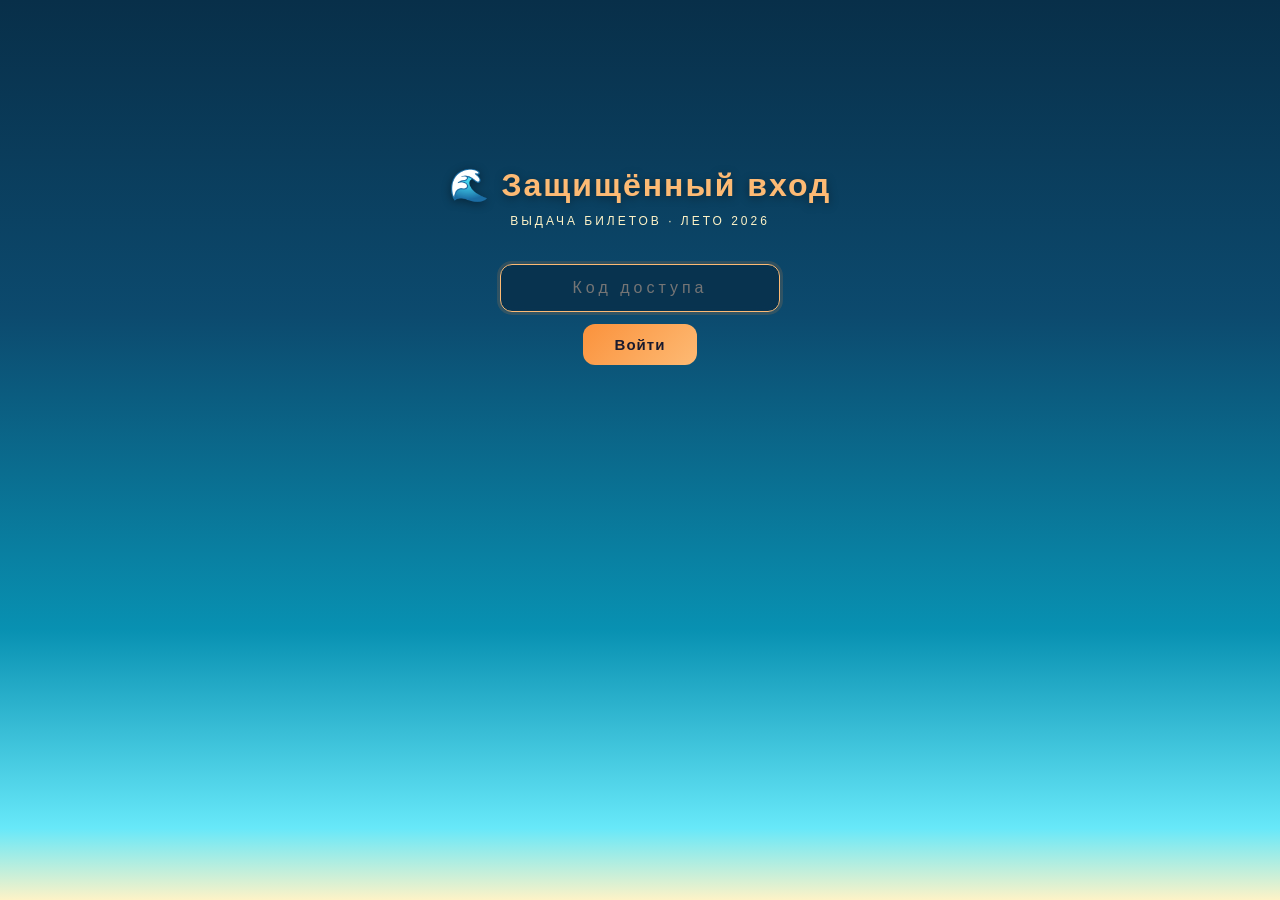
==== form.html @ faae9bb5 "Добавлена защищённая веб-форма с прямой записью в Sheets через Apps Script Co-authored-by: Cursor <c" ====
<!DOCTYPE html>
<html lang="ru">
<head>
<meta charset="UTF-8">
<meta name="viewport" content="width=device-width, initial-scale=1.0">
<title>Выдача билетов</title>
<meta name="robots" content="noindex,nofollow">

<!-- ============================================================
     ⚙ НАСТРОЙКА ⚙
     ============================================================ -->
<script>
  // URL Apps Script Web App (получишь после deploy)
  const APPS_SCRIPT_URL = "https://script.google.com/macros/s/AKfycbzZmmW60G6Wfro8LEf7RJaaRmyPOW4uRhLS0AF3LqmnagL_T9__sqgJW5MakOjiIDw/exec";

  // SHA-256 хэш пароля. Должен совпадать с PASSWORD_HASH в apps_script.gs
  const PASSWORD_HASH = "1b3367c6e6a88fb387686831e77be322251ff205e2abea42e45168b6ed1a8725";

  // CSV-ссылки на листы (для автодополнения и аватарок)
  const VIEWERS_CSV_URL = "https://docs.google.com/spreadsheets/d/e/2PACX-1vT4e5Snl5FT-EdbjHQKKML7Ze1kNgpYcgx2MtrYWmkIPK32fHBTRfw7i3aKckWVvT6OoOQfOrQlyD6_/pub?gid=222000001&single=true&output=csv";
  const CONFIG_CSV_URL  = "https://docs.google.com/spreadsheets/d/e/2PACX-1vT4e5Snl5FT-EdbjHQKKML7Ze1kNgpYcgx2MtrYWmkIPK32fHBTRfw7i3aKckWVvT6OoOQfOrQlyD6_/pub?gid=222000002&single=true&output=csv";
</script>

<style>
  :root {
    --ocean-deep:    #0c4a6e;
    --ocean-mid:     #0891b2;
    --coral:         #fb923c;
    --coral-light:   #fdba74;
    --sand:          #fef3c7;

    --ppk-color:     #06b6d4;
    --ppk-bg:        rgba(6, 182, 212, 0.15);
    --ppk-border:    rgba(6, 182, 212, 0.5);
    --ppk-glow:      rgba(6, 182, 212, 0.35);

    --ilyich-color:  #10b981;
    --ilyich-bg:     rgba(16, 185, 129, 0.15);
    --ilyich-border: rgba(16, 185, 129, 0.5);
    --ilyich-glow:   rgba(16, 185, 129, 0.35);

    --dipsy-color:   #a78bfa;
    --dipsy-bg:      rgba(167, 139, 250, 0.15);
    --dipsy-border:  rgba(167, 139, 250, 0.55);
    --dipsy-glow:    rgba(167, 139, 250, 0.4);

    --text:        #f0f9ff;
    --text-dim:    rgba(240, 249, 255, 0.6);
    --text-faint:  rgba(240, 249, 255, 0.35);
    --card-bg:     rgba(8, 47, 73, 0.55);
    --card-border: rgba(34, 211, 238, 0.18);

    /* Динамические — меняются при выборе стримера */
    --active-color: var(--coral);
    --active-glow: transparent;
    --active-tint: transparent;
  }

  * { box-sizing: border-box; margin: 0; padding: 0; }

  body {
    background:
      linear-gradient(180deg, #082f49 0%, #0c4a6e 35%, #0891b2 70%, #67e8f9 92%, #fef3c7 100%);
    background-attachment: fixed;
    min-height: 100vh;
    font-family: -apple-system, BlinkMacSystemFont, "Segoe UI", Roboto, "Helvetica Neue", Arial, sans-serif;
    color: var(--text);
    padding: 20px;
    position: relative;
    overflow-x: hidden;
    transition: background 0.4s ease;
  }

  /* Цветовая "пелена" по всей странице в цвете стримера */
  body::before {
    content: '';
    position: fixed;
    inset: 0;
    background: var(--active-tint, transparent);
    pointer-events: none;
    z-index: 0;
    transition: background 0.35s ease;
  }

  /* Боковые "столбы" свечения */
  body::after {
    content: '';
    position: fixed;
    inset: 0;
    background:
      linear-gradient(90deg, var(--active-glow, transparent) 0%, transparent 8%, transparent 92%, var(--active-glow, transparent) 100%);
    pointer-events: none;
    z-index: 0;
    transition: background 0.35s ease;
  }

  body.streamer-ppk    { --active-tint: radial-gradient(ellipse at top, rgba(6, 182, 212, 0.10), transparent 50%); --active-glow: rgba(6, 182, 212, 0.18); --active-color: var(--ppk-color); }
  body.streamer-ilyich { --active-tint: radial-gradient(ellipse at top, rgba(16, 185, 129, 0.10), transparent 50%); --active-glow: rgba(16, 185, 129, 0.18); --active-color: var(--ilyich-color); }
  body.streamer-dipsy  { --active-tint: radial-gradient(ellipse at top, rgba(167, 139, 250, 0.10), transparent 50%); --active-glow: rgba(167, 139, 250, 0.22); --active-color: var(--dipsy-color); }

  .wrap {
    max-width: 640px;
    margin: 0 auto;
    position: relative;
    z-index: 1;
  }

  /* ===== Экран входа (пароль) ===== */
  .gate {
    margin-top: 14vh;
    text-align: center;
    padding: 20px;
  }
  .gate-title {
    font-size: 32px;
    font-weight: 700;
    letter-spacing: 2px;
    color: var(--coral-light);
    margin-bottom: 10px;
    text-shadow: 0 2px 10px rgba(0,0,0,0.4);
  }
  .gate-subtitle {
    font-size: 12px;
    letter-spacing: 3px;
    color: var(--sand);
    text-transform: uppercase;
    margin-bottom: 36px;
  }
  .gate-form {
    display: flex;
    flex-direction: column;
    align-items: center;
    gap: 12px;
  }
  .gate-input {
    background: rgba(8, 47, 73, 0.6);
    backdrop-filter: blur(10px);
    border: 1px solid var(--card-border);
    border-radius: 12px;
    padding: 14px 18px;
    color: var(--text);
    font-family: inherit;
    font-size: 16px;
    width: 280px;
    max-width: 100%;
    text-align: center;
    letter-spacing: 4px;
    outline: none;
    transition: all 0.15s ease;
  }
  .gate-input:focus {
    border-color: var(--coral-light);
    background: rgba(8, 47, 73, 0.8);
    box-shadow: 0 0 0 3px rgba(251, 146, 60, 0.15);
  }
  .gate-button {
    background: linear-gradient(135deg, var(--coral), var(--coral-light));
    color: #1a1a2e;
    font-weight: 600;
    font-size: 15px;
    padding: 12px 32px;
    border: none;
    border-radius: 12px;
    cursor: pointer;
    letter-spacing: 1px;
    transition: transform 0.15s ease, box-shadow 0.15s ease;
  }
  .gate-button:hover {
    transform: translateY(-2px);
    box-shadow: 0 8px 20px rgba(251, 146, 60, 0.35);
  }
  .gate-error {
    color: #fca5a5;
    font-size: 13px;
    min-height: 18px;
    margin-top: 6px;
  }

  /* ===== Основной экран ===== */
  .app { display: none; padding-top: 8px; }
  .app.active { display: block; }

  .top-bar {
    display: flex;
    align-items: center;
    justify-content: space-between;
    margin-bottom: 22px;
  }
  .top-title {
    font-size: 16px;
    font-weight: 600;
    color: var(--text);
    letter-spacing: 0.5px;
  }
  .top-title-accent {
    color: var(--active-color);
    transition: color 0.3s ease;
  }
  .logout-btn {
    background: transparent;
    color: var(--text-faint);
    border: 1px solid var(--card-border);
    border-radius: 8px;
    padding: 6px 12px;
    font-size: 11px;
    cursor: pointer;
    letter-spacing: 1px;
    text-transform: uppercase;
    transition: all 0.15s ease;
  }
  .logout-btn:hover { color: var(--coral-light); border-color: var(--coral-light); }

  /* ===== Блок выбора стримера ===== */
  .field { margin-bottom: 22px; }
  .field-label {
    font-size: 11px;
    letter-spacing: 2px;
    color: var(--text-dim);
    text-transform: uppercase;
    margin-bottom: 10px;
    padding-left: 4px;
  }

  .streamers {
    display: grid;
    grid-template-columns: repeat(3, 1fr);
    gap: 10px;
  }
  .streamer-card {
    background: rgba(8, 47, 73, 0.55);
    backdrop-filter: blur(10px);
    border: 1px solid var(--card-border);
    border-radius: 14px;
    padding: 14px 8px;
    text-align: center;
    cursor: pointer;
    transition: all 0.2s ease;
    user-select: none;
    position: relative;
    opacity: 0.55;
  }
  .streamer-card.active {
    opacity: 1;
    transform: translateY(-2px);
  }
  .streamer-card.active.s-ppk    { border-color: var(--ppk-border);    background: linear-gradient(135deg, var(--ppk-bg), rgba(8,47,73,0.55)); box-shadow: 0 0 0 2px var(--ppk-color), 0 10px 28px var(--ppk-glow); }
  .streamer-card.active.s-ilyich { border-color: var(--ilyich-border); background: linear-gradient(135deg, var(--ilyich-bg), rgba(8,47,73,0.55)); box-shadow: 0 0 0 2px var(--ilyich-color), 0 10px 28px var(--ilyich-glow); }
  .streamer-card.active.s-dipsy  { border-color: var(--dipsy-border);  background: linear-gradient(135deg, var(--dipsy-bg), rgba(8,47,73,0.55)); box-shadow: 0 0 0 2px var(--dipsy-color), 0 10px 28px var(--dipsy-glow); }
  .streamer-card:hover:not(.active) { opacity: 0.85; }

  .streamer-avatar {
    width: 60px; height: 60px;
    border-radius: 50%;
    border: 2px solid;
    background-size: cover; background-position: center;
    background-color: rgba(8, 47, 73, 0.6);
    margin: 0 auto 8px;
    display: flex; align-items: center; justify-content: center;
    font-size: 20px; font-weight: 500;
  }
  .streamer-card.s-ppk .streamer-avatar    { border-color: var(--ppk-color); color: var(--ppk-color); }
  .streamer-card.s-ilyich .streamer-avatar { border-color: var(--ilyich-color); color: var(--ilyich-color); }
  .streamer-card.s-dipsy .streamer-avatar  { border-color: var(--dipsy-color); color: var(--dipsy-color); }
  .streamer-nick { font-size: 13px; font-weight: 500; }

  .check-icon {
    position: absolute;
    top: 6px; right: 8px;
    font-size: 14px;
    opacity: 0;
    transition: opacity 0.2s ease;
  }
  .streamer-card.active .check-icon { opacity: 1; }
  .streamer-card.active.s-ppk .check-icon    { color: var(--ppk-color); }
  .streamer-card.active.s-ilyich .check-icon { color: var(--ilyich-color); }
  .streamer-card.active.s-dipsy .check-icon  { color: var(--dipsy-color); }

  /* ===== Поля ввода ===== */
  .input,
  .select {
    width: 100%;
    background: rgba(8, 47, 73, 0.55);
    backdrop-filter: blur(8px);
    border: 1px solid var(--card-border);
    border-radius: 12px;
    padding: 14px 16px;
    color: var(--text);
    font-family: inherit;
    font-size: 15px;
    outline: none;
    transition: all 0.15s ease;
  }
  .input:focus,
  .select:focus {
    border-color: var(--active-color);
    background: rgba(8, 47, 73, 0.75);
    box-shadow: 0 0 0 3px rgba(255, 255, 255, 0.05);
  }
  .input::placeholder { color: var(--text-faint); }

  .select {
    appearance: none;
    background-image: url("data:image/svg+xml,%3Csvg xmlns='http://www.w3.org/2000/svg' width='12' height='8' viewBox='0 0 12 8'%3E%3Cpath fill='%23fdba74' d='M6 8L0 0h12z'/%3E%3C/svg%3E");
    background-repeat: no-repeat;
    background-position: right 16px center;
    padding-right: 40px;
    cursor: pointer;
  }
  .select option { background: #0c4a6e; color: var(--text); }

  /* ===== Автодополнение ===== */
  .autocomplete-wrap { position: relative; }
  .autocomplete-list {
    position: absolute;
    top: calc(100% + 4px);
    left: 0; right: 0;
    background: rgba(8, 47, 73, 0.95);
    backdrop-filter: blur(12px);
    border: 1px solid var(--card-border);
    border-radius: 12px;
    overflow: hidden;
    z-index: 10;
    box-shadow: 0 12px 32px rgba(0, 0, 0, 0.4);
    display: none;
  }
  .autocomplete-list.active { display: block; }
  .autocomplete-item {
    display: flex;
    align-items: center;
    gap: 10px;
    padding: 10px 14px;
    cursor: pointer;
    transition: background 0.12s ease;
    border-bottom: 1px solid rgba(34, 211, 238, 0.08);
  }
  .autocomplete-item:last-child { border-bottom: none; }
  .autocomplete-item:hover,
  .autocomplete-item.highlight { background: rgba(251, 146, 60, 0.15); }
  .autocomplete-avatar {
    width: 28px; height: 28px;
    border-radius: 50%;
    background-size: cover; background-position: center;
    background-color: rgba(8, 47, 73, 0.8);
    border: 1px solid var(--card-border);
    flex-shrink: 0;
  }
  .autocomplete-nick { font-size: 14px; color: var(--text); }

  .new-nick-warning {
    margin-top: 8px;
    padding: 8px 12px;
    background: rgba(253, 224, 71, 0.12);
    border: 1px solid rgba(253, 224, 71, 0.4);
    border-radius: 8px;
    font-size: 12px;
    color: #fde68a;
    display: none;
  }
  .new-nick-warning.active { display: block; }

  /* ===== Количество ===== */
  .count-row {
    display: flex;
    align-items: center;
    gap: 12px;
  }
  .count-btn {
    background: rgba(8, 47, 73, 0.55);
    border: 1px solid var(--card-border);
    border-radius: 10px;
    padding: 0;
    width: 44px;
    height: 44px;
    font-size: 22px;
    color: var(--text);
    cursor: pointer;
    flex-shrink: 0;
    transition: all 0.15s ease;
  }
  .count-btn:hover { background: rgba(8, 47, 73, 0.75); border-color: var(--coral-light); }
  .count-btn:active { transform: scale(0.95); }
  .count-input {
    flex: 1;
    text-align: center;
    font-size: 18px;
    font-weight: 600;
    font-variant-numeric: tabular-nums;
  }

  /* ===== Кнопка отправки ===== */
  .submit-btn {
    width: 100%;
    background: linear-gradient(135deg, var(--coral), var(--coral-light));
    color: #1a1a2e;
    font-weight: 600;
    font-size: 16px;
    padding: 16px 24px;
    border: none;
    border-radius: 14px;
    cursor: pointer;
    letter-spacing: 1.5px;
    margin-top: 4px;
    transition: transform 0.15s ease, box-shadow 0.15s ease, opacity 0.15s ease;
    text-transform: uppercase;
  }
  .submit-btn:hover:not(:disabled) {
    transform: translateY(-2px);
    box-shadow: 0 10px 28px rgba(251, 146, 60, 0.4);
  }
  .submit-btn:disabled {
    opacity: 0.4;
    cursor: not-allowed;
  }

  /* ===== Уведомления ===== */
  .notice {
    margin-top: 16px;
    padding: 14px 16px;
    border-radius: 12px;
    font-size: 14px;
    display: none;
    backdrop-filter: blur(10px);
    line-height: 1.5;
  }
  .notice.success {
    background: rgba(16, 185, 129, 0.15);
    border: 1px solid rgba(16, 185, 129, 0.5);
    color: #6ee7b7;
    display: block;
  }
  .notice.error {
    background: rgba(248, 113, 113, 0.15);
    border: 1px solid rgba(248, 113, 113, 0.5);
    color: #fca5a5;
    display: block;
  }
  .notice.loading {
    background: rgba(34, 211, 238, 0.12);
    border: 1px solid rgba(34, 211, 238, 0.4);
    color: #67e8f9;
    display: block;
  }

  .last-entries {
    margin-top: 24px;
    padding: 14px 16px;
    background: rgba(8, 47, 73, 0.35);
    border: 1px solid var(--card-border);
    border-radius: 12px;
    backdrop-filter: blur(8px);
  }
  .last-entries-title {
    font-size: 11px;
    letter-spacing: 2px;
    color: var(--text-faint);
    text-transform: uppercase;
    margin-bottom: 8px;
  }
  .last-entries-list { display: flex; flex-direction: column; gap: 6px; }
  .last-entry {
    font-size: 13px;
    color: var(--text-dim);
    padding: 4px 0;
    border-bottom: 1px solid rgba(34, 211, 238, 0.06);
  }
  .last-entry:last-child { border-bottom: none; }
  .last-entry-dot {
    display: inline-block;
    width: 8px; height: 8px;
    border-radius: 50%;
    margin-right: 8px;
    vertical-align: middle;
  }

  @media (max-width: 600px) {
    .gate-title { font-size: 26px; }
    .streamer-avatar { width: 50px; height: 50px; font-size: 17px; }
    .streamer-nick { font-size: 12px; }
  }
</style>
</head>

<body>
  <div class="wrap">

    <!-- ===== Экран входа ===== -->
    <div id="gate" class="gate">
      <h1 class="gate-title">🌊 Защищённый вход</h1>
      <p class="gate-subtitle">Выдача билетов · Лето 2026</p>
      <form id="gate-form" class="gate-form" onsubmit="return false;">
        <input id="gate-input" class="gate-input" type="password" placeholder="Код доступа" autocomplete="off">
        <button id="gate-submit" class="gate-button" type="submit">Войти</button>
        <div id="gate-error" class="gate-error"></div>
      </form>
    </div>

    <!-- ===== Главный экран ===== -->
    <div id="app" class="app">
      <div class="top-bar">
        <div class="top-title">🎟️ Билеты · <span id="active-streamer-label" class="top-title-accent">не выбрано</span></div>
        <button id="logout-btn" class="logout-btn">Выйти</button>
      </div>

      <!-- Выбор стримера -->
      <div class="field">
        <div class="field-label">Я — стример</div>
        <div class="streamers" id="streamers"></div>
      </div>

      <!-- Ник -->
      <div class="field">
        <div class="field-label">Ник зрителя</div>
        <div class="autocomplete-wrap">
          <input id="nick-input" class="input" type="text" placeholder="Начни печатать..." autocomplete="off">
          <div id="autocomplete-list" class="autocomplete-list"></div>
        </div>
        <div id="new-nick-warning" class="new-nick-warning">
          ⚠️ Этого ника нет в списке Viewers. Добавь его туда после, чтобы появилась аватарка на сайте.
        </div>
      </div>

      <!-- Источник -->
      <div class="field">
        <div class="field-label">Источник билетов</div>
        <select id="source-select" class="select">
          <option value="">— выбери —</option>
          <optgroup label="🟡 Золотые">
            <option value="🟡 Сабка / донат 100₽">🟡 Сабка / донат 100₽</option>
            <option value="🟡 Покупка золота за 10000 баллов">🟡 Покупка золота за 10000 баллов</option>
            <option value="🟡 Золотая рулетка">🟡 Золотая рулетка</option>
            <option value="🟡 Топ чатерс недели">🟡 Топ чатерс недели</option>
            <option value="🟡 Топ чатерс месяца">🟡 Топ чатерс месяца</option>
            <option value="🟡 Топ онлайн недели">🟡 Топ онлайн недели</option>
            <option value="🟡 Топ онлайн месяца">🟡 Топ онлайн месяца</option>
            <option value="🟡 Топ донатер недели">🟡 Топ донатер недели</option>
            <option value="🟡 Топ донатер месяца">🟡 Топ донатер месяца</option>
            <option value="🟡 Топ клип месяца">🟡 Топ клип месяца</option>
          </optgroup>
          <optgroup label="⚪ Серебряные">
            <option value="⚪ Ранняя пташка (1 балл)">⚪ Ранняя пташка (1 балл)</option>
            <option value="⚪ Покупка серебра за 2000 баллов">⚪ Покупка серебра за 2000 баллов</option>
            <option value="⚪ Рулетка">⚪ Рулетка</option>
            <option value="⚪ Победа в активности">⚪ Победа в активности</option>
            <option value="⚪ Прогноз да/нет">⚪ Прогноз да/нет</option>
          </optgroup>
        </select>
      </div>

      <!-- Количество -->
      <div class="field">
        <div class="field-label">Количество</div>
        <div class="count-row">
          <button type="button" class="count-btn" id="count-minus">−</button>
          <input id="count-input" class="input count-input" type="number" min="1" max="100" value="1">
          <button type="button" class="count-btn" id="count-plus">+</button>
        </div>
      </div>

      <!-- Submit -->
      <button id="submit-btn" class="submit-btn" disabled>Выдать билет</button>

      <!-- Уведомление -->
      <div id="notice" class="notice"></div>

      <!-- Последние записи в этой сессии -->
      <div id="last-entries" class="last-entries" style="display:none;">
        <div class="last-entries-title">Последние выдачи в этой сессии</div>
        <div id="last-entries-list" class="last-entries-list"></div>
      </div>
    </div>
  </div>

<script>
// ============================================================
// Утилиты
// ============================================================
async function sha256(str) {
  const buf = await crypto.subtle.digest('SHA-256', new TextEncoder().encode(str));
  return Array.from(new Uint8Array(buf)).map(b => b.toString(16).padStart(2, '0')).join('');
}

function parseCSV(text) {
  const rows = [];
  let row = [], cell = '', inQ = false;
  for (let i = 0; i < text.length; i++) {
    const c = text[i], n = text[i + 1];
    if (inQ) {
      if (c === '"' && n === '"') { cell += '"'; i++; }
      else if (c === '"') inQ = false;
      else cell += c;
    } else {
      if (c === '"') inQ = true;
      else if (c === ',') { row.push(cell); cell = ''; }
      else if (c === '\n') { row.push(cell); rows.push(row); row = []; cell = ''; }
      else if (c === '\r') {}
      else cell += c;
    }
  }
  if (cell.length > 0 || row.length > 0) { row.push(cell); if (row.some(c => c.length > 0)) rows.push(row); }
  return rows;
}

function initials(nick) {
  const clean = nick.replace(/[^A-Za-zА-Яа-я0-9]/g, '');
  if (clean.length >= 2) return (clean[0] + clean[1]).toUpperCase();
  return (clean[0] || '?').toUpperCase();
}

function esc(s) {
  return String(s).replace(/[&<>"']/g, c => ({'&':'&amp;','<':'&lt;','>':'&gt;','"':'&quot;',"'":'&#39;'}[c]));
}

// ============================================================
// Стримеры (из Config или дефолт)
// ============================================================
const STREAMER_SLOTS = [
  { id: 'PariPariKai', klass: 's-ppk',    bodyClass: 'streamer-ppk' },
  { id: 'Ilyich116',   klass: 's-ilyich', bodyClass: 'streamer-ilyich' },
  { id: 'd1psy_off',   klass: 's-dipsy',  bodyClass: 'streamer-dipsy' },
];

let streamerData = {
  'PariPariKai': { nick: 'PariPariKai', avatar: '' },
  'Ilyich116':   { nick: 'Ilyich116',   avatar: '' },
  'd1psy_off':   { nick: 'd1psy_off',   avatar: '' },
};

let viewersList = []; // [{nick, avatar}]
let selectedStreamer = null;
let sessionEntries = []; // последние выдачи в этой сессии

// ============================================================
// Загрузка Viewers и Config
// ============================================================
async function loadViewers() {
  try {
    const res = await fetch(VIEWERS_CSV_URL);
    if (!res.ok) return;
    const rows = parseCSV(await res.text());
    if (rows.length < 2) return;
    const headers = rows[0].map(h => h.trim().toLowerCase());
    const nickIdx = headers.indexOf('ник') >= 0 ? headers.indexOf('ник') : headers.indexOf('nick');
    const avatarIdx = headers.indexOf('аватар') >= 0 ? headers.indexOf('аватар') : headers.indexOf('avatar_url');
    if (nickIdx < 0) return;
    viewersList = rows.slice(1)
      .filter(r => r.length > 0 && r[nickIdx] && r[nickIdx].trim())
      .map(r => ({
        nick: r[nickIdx].trim(),
        avatar: avatarIdx >= 0 ? (r[avatarIdx] || '').trim() : ''
      }));
  } catch (e) { console.error('Viewers load failed', e); }
}

async function loadConfig() {
  if (!CONFIG_CSV_URL || CONFIG_CSV_URL.startsWith('PASTE_')) return;
  try {
    const res = await fetch(CONFIG_CSV_URL);
    if (!res.ok) return;
    const rows = parseCSV(await res.text());
    if (rows.length < 2) return;
    const headers = rows[0].map(h => h.trim().toLowerCase());
    const keyIdx = headers.indexOf('key');
    const valIdx = headers.indexOf('value');
    if (keyIdx < 0 || valIdx < 0) return;
    const config = {};
    rows.slice(1).forEach(r => {
      if (r[keyIdx]) config[r[keyIdx].trim().toLowerCase()] = (r[valIdx] || '').trim();
    });
    // Карты streamer1/2/3 → PariPariKai/Ilyich116/d1psy_off
    const slots = ['PariPariKai', 'Ilyich116', 'd1psy_off'];
    for (let i = 1; i <= 3; i++) {
      const nick = config[`streamer${i}_nick`];
      const avatar = config[`streamer${i}_avatar_url`];
      if (nick && streamerData[nick]) {
        streamerData[nick].avatar = avatar || '';
      } else if (nick && slots[i-1]) {
        // Если ник в Config отличается от стандартного — переименуем (не должно случаться, но на всякий)
        streamerData[slots[i-1]] = { nick: nick, avatar: avatar || '' };
      }
    }
  } catch (e) { console.error('Config load failed', e); }
}

// ============================================================
// Рендер карточек стримеров
// ============================================================
function renderStreamers() {
  const container = document.getElementById('streamers');
  container.innerHTML = STREAMER_SLOTS.map(slot => {
    const s = streamerData[slot.id];
    const avatarHtml = s.avatar
      ? `<div class="streamer-avatar" style="background-image:url('${esc(s.avatar)}');"></div>`
      : `<div class="streamer-avatar">${esc(initials(s.nick))}</div>`;
    return `
      <div class="streamer-card ${slot.klass}" data-id="${esc(slot.id)}" data-body="${slot.bodyClass}">
        ${avatarHtml}
        <div class="streamer-nick">${esc(s.nick)}</div>
        <div class="check-icon">✓</div>
      </div>
    `;
  }).join('');

  // Обработчики кликов
  document.querySelectorAll('.streamer-card').forEach(card => {
    card.addEventListener('click', () => {
      const id = card.dataset.id;
      const bodyClass = card.dataset.body;
      selectStreamer(id, bodyClass);
    });
  });
}

function selectStreamer(id, bodyClass) {
  selectedStreamer = id;
  // Снимаем active со всех, ставим только на выбранный
  document.querySelectorAll('.streamer-card').forEach(c => {
    c.classList.toggle('active', c.dataset.id === id);
  });
  // Подсветка всей страницы
  document.body.classList.remove('streamer-ppk', 'streamer-ilyich', 'streamer-dipsy');
  document.body.classList.add(bodyClass);
  // Лейбл в шапке
  document.getElementById('active-streamer-label').textContent = streamerData[id].nick;
  // Сохраним последний выбор
  try { localStorage.setItem('last_streamer', id); } catch(e) {}
  updateSubmitState();
}

// ============================================================
// Автодополнение ника
// ============================================================
const nickInput = document.getElementById('nick-input');
const acList = document.getElementById('autocomplete-list');
const newNickWarning = document.getElementById('new-nick-warning');
let acHighlightIdx = -1;

function updateAutocomplete() {
  const q = nickInput.value.trim().toLowerCase();
  acHighlightIdx = -1;

  // Если поле пустое — скрыть всё
  if (!q) {
    acList.classList.remove('active');
    newNickWarning.classList.remove('active');
    updateSubmitState();
    return;
  }

  // Поиск по подстроке
  const matches = viewersList
    .filter(v => v.nick.toLowerCase().includes(q))
    .slice(0, 5);

  if (matches.length === 0) {
    acList.classList.remove('active');
    // Проверим — есть ли точное совпадение
    const exact = viewersList.find(v => v.nick.toLowerCase() === q);
    if (!exact) newNickWarning.classList.add('active');
    else newNickWarning.classList.remove('active');
  } else {
    // Если первый матч — точное совпадение, не показываем warning
    const exact = viewersList.find(v => v.nick.toLowerCase() === q);
    newNickWarning.classList.toggle('active', !exact);

    acList.innerHTML = matches.map((v, i) => {
      const avatarStyle = v.avatar ? `background-image:url('${esc(v.avatar)}');` : '';
      return `
        <div class="autocomplete-item" data-nick="${esc(v.nick)}" data-idx="${i}">
          <div class="autocomplete-avatar" style="${avatarStyle}"></div>
          <div class="autocomplete-nick">${esc(v.nick)}</div>
        </div>
      `;
    }).join('');
    acList.classList.add('active');

    acList.querySelectorAll('.autocomplete-item').forEach(item => {
      item.addEventListener('mousedown', (e) => {
        e.preventDefault();
        nickInput.value = item.dataset.nick;
        acList.classList.remove('active');
        newNickWarning.classList.remove('active');
        updateSubmitState();
      });
    });
  }

  updateSubmitState();
}

nickInput.addEventListener('input', updateAutocomplete);
nickInput.addEventListener('focus', updateAutocomplete);
nickInput.addEventListener('blur', () => {
  setTimeout(() => acList.classList.remove('active'), 150);
});

nickInput.addEventListener('keydown', (e) => {
  const items = acList.querySelectorAll('.autocomplete-item');
  if (e.key === 'ArrowDown' && items.length) {
    e.preventDefault();
    acHighlightIdx = Math.min(acHighlightIdx + 1, items.length - 1);
    items.forEach((it, i) => it.classList.toggle('highlight', i === acHighlightIdx));
  } else if (e.key === 'ArrowUp' && items.length) {
    e.preventDefault();
    acHighlightIdx = Math.max(acHighlightIdx - 1, 0);
    items.forEach((it, i) => it.classList.toggle('highlight', i === acHighlightIdx));
  } else if (e.key === 'Enter' && acHighlightIdx >= 0 && items[acHighlightIdx]) {
    e.preventDefault();
    nickInput.value = items[acHighlightIdx].dataset.nick;
    acList.classList.remove('active');
    newNickWarning.classList.remove('active');
    updateSubmitState();
  }
});

// ============================================================
// Количество (+/−)
// ============================================================
const countInput = document.getElementById('count-input');
document.getElementById('count-minus').addEventListener('click', () => {
  const v = parseInt(countInput.value, 10) || 1;
  countInput.value = Math.max(1, v - 1);
  updateSubmitState();
});
document.getElementById('count-plus').addEventListener('click', () => {
  const v = parseInt(countInput.value, 10) || 1;
  countInput.value = Math.min(100, v + 1);
  updateSubmitState();
});
countInput.addEventListener('input', updateSubmitState);
document.getElementById('source-select').addEventListener('change', updateSubmitState);

// ============================================================
// Submit
// ============================================================
function updateSubmitState() {
  const nick = nickInput.value.trim();
  const source = document.getElementById('source-select').value;
  const count = parseInt(countInput.value, 10);
  const ok = selectedStreamer && nick.length > 0 && source && count >= 1 && count <= 100;
  document.getElementById('submit-btn').disabled = !ok;
}

const submitBtn = document.getElementById('submit-btn');
const notice = document.getElementById('notice');

async function submitTicket() {
  if (submitBtn.disabled) return;

  const streamer = selectedStreamer;
  const nick = nickInput.value.trim();
  const source = document.getElementById('source-select').value;
  const count = parseInt(countInput.value, 10);

  submitBtn.disabled = true;
  showNotice('loading', '⏳ Отправляю...');

  try {
    const passwordHash = await sha256(currentPassword);
    const payload = {
      passwordHash: passwordHash,
      streamer: streamer,
      nick: nick,
      source: source,
      count: count,
    };
    const res = await fetch(APPS_SCRIPT_URL, {
      method: 'POST',
      body: JSON.stringify(payload),
      // Apps Script не любит preflight CORS — используем text/plain
      headers: { 'Content-Type': 'text/plain;charset=utf-8' },
    });

    if (!res.ok) throw new Error('HTTP ' + res.status);

    const data = await res.json();

    if (!data.ok) {
      showNotice('error', '❌ ' + (data.message || 'Ошибка сервера'));
      submitBtn.disabled = false;
      return;
    }

    // Успех!
    showNotice('success', `✓ Выдано: ${count} билет(ов) · ${nick} · ${source}`);
    addSessionEntry({ streamer: streamer, nick: nick, source: source, count: count });

    // Сбросить поля (стримера оставляем)
    nickInput.value = '';
    document.getElementById('source-select').value = '';
    countInput.value = '1';
    newNickWarning.classList.remove('active');
    acList.classList.remove('active');
    updateSubmitState();
    nickInput.focus();

    // Через 5 секунд скрыть уведомление
    setTimeout(() => {
      if (notice.classList.contains('success')) hideNotice();
    }, 5000);

  } catch (err) {
    showNotice('error', '❌ Ошибка сети: ' + err.message);
    submitBtn.disabled = false;
  }
}

submitBtn.addEventListener('click', submitTicket);

function showNotice(type, text) {
  notice.className = 'notice ' + type;
  notice.textContent = text;
}
function hideNotice() {
  notice.className = 'notice';
  notice.textContent = '';
}

// ============================================================
// Лог последних выдач в сессии
// ============================================================
function addSessionEntry(entry) {
  sessionEntries.unshift(entry);
  if (sessionEntries.length > 6) sessionEntries.pop();
  renderSessionEntries();
}

function renderSessionEntries() {
  const wrap = document.getElementById('last-entries');
  const list = document.getElementById('last-entries-list');
  if (sessionEntries.length === 0) {
    wrap.style.display = 'none';
    return;
  }
  wrap.style.display = 'block';

  const colorMap = {
    'PariPariKai': 'var(--ppk-color)',
    'Ilyich116':   'var(--ilyich-color)',
    'd1psy_off':   'var(--dipsy-color)',
  };

  list.innerHTML = sessionEntries.map(e => `
    <div class="last-entry">
      <span class="last-entry-dot" style="background:${colorMap[e.streamer]};"></span>
      <strong>${esc(e.nick)}</strong> · ${esc(e.source)} · ×${e.count}
    </div>
  `).join('');
}

// ============================================================
// Авторизация
// ============================================================
let currentPassword = null;

async function tryLogin(password) {
  const hash = await sha256(password);
  if (hash === PASSWORD_HASH) {
    currentPassword = password;
    try { localStorage.setItem('form_auth', password); } catch(e) {}
    enterApp();
    return true;
  }
  return false;
}

async function enterApp() {
  document.getElementById('gate').style.display = 'none';
  document.getElementById('app').classList.add('active');

  // Загружаем данные
  await Promise.all([loadConfig(), loadViewers()]);
  renderStreamers();

  // Восстанавливаем последний выбор стримера
  let lastStreamer = null;
  try { lastStreamer = localStorage.getItem('last_streamer'); } catch(e) {}
  if (lastStreamer && streamerData[lastStreamer]) {
    const slot = STREAMER_SLOTS.find(s => s.id === lastStreamer);
    if (slot) selectStreamer(lastStreamer, slot.bodyClass);
  }

  nickInput.focus();
}

// Логин по форме
document.getElementById('gate-submit').addEventListener('click', async () => {
  const input = document.getElementById('gate-input');
  const errorEl = document.getElementById('gate-error');
  errorEl.textContent = '';
  const pw = input.value.trim();
  if (!pw) return;

  if (!PASSWORD_HASH || PASSWORD_HASH.startsWith('PASTE_')) {
    errorEl.textContent = 'Не настроен PASSWORD_HASH в коде';
    return;
  }

  const ok = await tryLogin(pw);
  if (!ok) {
    errorEl.textContent = 'Неверный код';
    input.value = '';
    input.focus();
  }
});

document.getElementById('gate-input').addEventListener('keydown', (e) => {
  if (e.key === 'Enter') document.getElementById('gate-submit').click();
});

// Logout
document.getElementById('logout-btn').addEventListener('click', () => {
  if (!confirm('Выйти из защищённой формы? Придётся снова ввести код.')) return;
  try { localStorage.removeItem('form_auth'); } catch(e) {}
  currentPassword = null;
  document.body.classList.remove('streamer-ppk', 'streamer-ilyich', 'streamer-dipsy');
  document.getElementById('app').classList.remove('active');
  document.getElementById('gate').style.display = 'block';
  document.getElementById('gate-input').value = '';
  document.getElementById('gate-input').focus();
});

// Автологин из localStorage
(async () => {
  try {
    const saved = localStorage.getItem('form_auth');
    if (saved) {
      const ok = await tryLogin(saved);
      if (!ok) localStorage.removeItem('form_auth');
    }
  } catch(e) {}
  document.getElementById('gate-input').focus();
})();
</script>
</body>
</html>
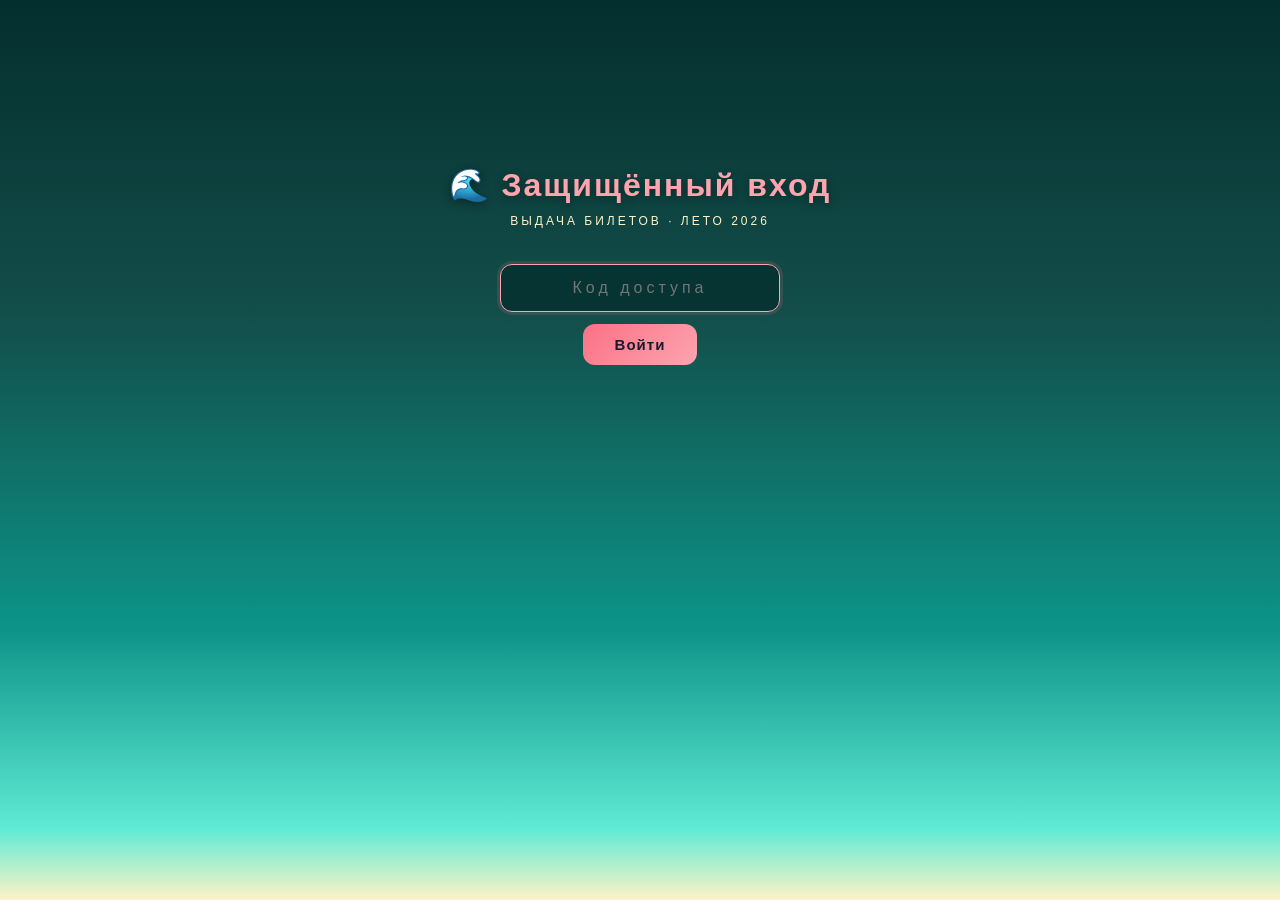
==== commit 563e444b: "July restyle: apply beach bar theme to form.html too Co-authored-by: Cursor <cursoragent@cursor.com>" ====
--- a/form.html
+++ b/form.html
@@ -23,10 +23,10 @@
 
 <style>
   :root {
-    --ocean-deep:    #0c4a6e;
-    --ocean-mid:     #0891b2;
-    --coral:         #fb923c;
-    --coral-light:   #fdba74;
+    --ocean-deep:    #134e4a;
+    --ocean-mid:     #0d9488;
+    --coral:         #fb7185;
+    --coral-light:   #fda4af;
     --sand:          #fef3c7;
 
     --ppk-color:     #06b6d4;
@@ -47,8 +47,8 @@
     --text:        #f0f9ff;
     --text-dim:    rgba(240, 249, 255, 0.6);
     --text-faint:  rgba(240, 249, 255, 0.35);
-    --card-bg:     rgba(8, 47, 73, 0.55);
-    --card-border: rgba(34, 211, 238, 0.18);
+    --card-bg:     rgba(4, 47, 46, 0.55);
+    --card-border: rgba(45, 212, 191, 0.18);
 
     /* Динамические — меняются при выборе стримера */
     --active-color: var(--coral);
@@ -60,7 +60,7 @@
 
   body {
     background:
-      linear-gradient(180deg, #082f49 0%, #0c4a6e 35%, #0891b2 70%, #67e8f9 92%, #fef3c7 100%);
+      linear-gradient(180deg, #042f2e 0%, #134e4a 35%, #0d9488 70%, #5eead4 92%, #fef3c7 100%);
     background-attachment: fixed;
     min-height: 100vh;
     font-family: -apple-system, BlinkMacSystemFont, "Segoe UI", Roboto, "Helvetica Neue", Arial, sans-serif;
@@ -133,7 +133,7 @@
     gap: 12px;
   }
   .gate-input {
-    background: rgba(8, 47, 73, 0.6);
+    background: rgba(4, 47, 46, 0.6);
     backdrop-filter: blur(10px);
     border: 1px solid var(--card-border);
     border-radius: 12px;
@@ -150,8 +150,8 @@
   }
   .gate-input:focus {
     border-color: var(--coral-light);
-    background: rgba(8, 47, 73, 0.8);
-    box-shadow: 0 0 0 3px rgba(251, 146, 60, 0.15);
+    background: rgba(4, 47, 46, 0.8);
+    box-shadow: 0 0 0 3px rgba(251, 113, 133, 0.15);
   }
   .gate-button {
     background: linear-gradient(135deg, var(--coral), var(--coral-light));
@@ -167,7 +167,7 @@
   }
   .gate-button:hover {
     transform: translateY(-2px);
-    box-shadow: 0 8px 20px rgba(251, 146, 60, 0.35);
+    box-shadow: 0 8px 20px rgba(251, 113, 133, 0.35);
   }
   .gate-error {
     color: #fca5a5;
@@ -227,7 +227,7 @@
     gap: 10px;
   }
   .streamer-card {
-    background: rgba(8, 47, 73, 0.55);
+    background: rgba(4, 47, 46, 0.55);
     backdrop-filter: blur(10px);
     border: 1px solid var(--card-border);
     border-radius: 14px;
@@ -243,9 +243,9 @@
     opacity: 1;
     transform: translateY(-2px);
   }
-  .streamer-card.active.s-ppk    { border-color: var(--ppk-border);    background: linear-gradient(135deg, var(--ppk-bg), rgba(8,47,73,0.55)); box-shadow: 0 0 0 2px var(--ppk-color), 0 10px 28px var(--ppk-glow); }
-  .streamer-card.active.s-ilyich { border-color: var(--ilyich-border); background: linear-gradient(135deg, var(--ilyich-bg), rgba(8,47,73,0.55)); box-shadow: 0 0 0 2px var(--ilyich-color), 0 10px 28px var(--ilyich-glow); }
-  .streamer-card.active.s-dipsy  { border-color: var(--dipsy-border);  background: linear-gradient(135deg, var(--dipsy-bg), rgba(8,47,73,0.55)); box-shadow: 0 0 0 2px var(--dipsy-color), 0 10px 28px var(--dipsy-glow); }
+  .streamer-card.active.s-ppk    { border-color: var(--ppk-border);    background: linear-gradient(135deg, var(--ppk-bg), rgba(4,47,46,0.55)); box-shadow: 0 0 0 2px var(--ppk-color), 0 10px 28px var(--ppk-glow); }
+  .streamer-card.active.s-ilyich { border-color: var(--ilyich-border); background: linear-gradient(135deg, var(--ilyich-bg), rgba(4,47,46,0.55)); box-shadow: 0 0 0 2px var(--ilyich-color), 0 10px 28px var(--ilyich-glow); }
+  .streamer-card.active.s-dipsy  { border-color: var(--dipsy-border);  background: linear-gradient(135deg, var(--dipsy-bg), rgba(4,47,46,0.55)); box-shadow: 0 0 0 2px var(--dipsy-color), 0 10px 28px var(--dipsy-glow); }
   .streamer-card:hover:not(.active) { opacity: 0.85; }
 
   .streamer-avatar {
@@ -253,7 +253,7 @@
     border-radius: 50%;
     border: 2px solid;
     background-size: cover; background-position: center;
-    background-color: rgba(8, 47, 73, 0.6);
+    background-color: rgba(4, 47, 46, 0.6);
     margin: 0 auto 8px;
     display: flex; align-items: center; justify-content: center;
     font-size: 20px; font-weight: 500;
@@ -279,7 +279,7 @@
   .input,
   .select {
     width: 100%;
-    background: rgba(8, 47, 73, 0.55);
+    background: rgba(4, 47, 46, 0.55);
     backdrop-filter: blur(8px);
     border: 1px solid var(--card-border);
     border-radius: 12px;
@@ -293,7 +293,7 @@
   .input:focus,
   .select:focus {
     border-color: var(--active-color);
-    background: rgba(8, 47, 73, 0.75);
+    background: rgba(4, 47, 46, 0.75);
     box-shadow: 0 0 0 3px rgba(255, 255, 255, 0.05);
   }
   .input::placeholder { color: var(--text-faint); }
@@ -306,7 +306,7 @@
     padding-right: 40px;
     cursor: pointer;
   }
-  .select option { background: #0c4a6e; color: var(--text); }
+  .select option { background: #134e4a; color: var(--text); }
 
   /* ===== Автодополнение ===== */
   .autocomplete-wrap { position: relative; }
@@ -314,7 +314,7 @@
     position: absolute;
     top: calc(100% + 4px);
     left: 0; right: 0;
-    background: rgba(8, 47, 73, 0.95);
+    background: rgba(4, 47, 46, 0.95);
     backdrop-filter: blur(12px);
     border: 1px solid var(--card-border);
     border-radius: 12px;
@@ -331,16 +331,16 @@
     padding: 10px 14px;
     cursor: pointer;
     transition: background 0.12s ease;
-    border-bottom: 1px solid rgba(34, 211, 238, 0.08);
+    border-bottom: 1px solid rgba(45, 212, 191, 0.08);
   }
   .autocomplete-item:last-child { border-bottom: none; }
   .autocomplete-item:hover,
-  .autocomplete-item.highlight { background: rgba(251, 146, 60, 0.15); }
+  .autocomplete-item.highlight { background: rgba(251, 113, 133, 0.15); }
   .autocomplete-avatar {
     width: 28px; height: 28px;
     border-radius: 50%;
     background-size: cover; background-position: center;
-    background-color: rgba(8, 47, 73, 0.8);
+    background-color: rgba(4, 47, 46, 0.8);
     border: 1px solid var(--card-border);
     flex-shrink: 0;
   }
@@ -365,7 +365,7 @@
     gap: 12px;
   }
   .count-btn {
-    background: rgba(8, 47, 73, 0.55);
+    background: rgba(4, 47, 46, 0.55);
     border: 1px solid var(--card-border);
     border-radius: 10px;
     padding: 0;
@@ -377,7 +377,7 @@
     flex-shrink: 0;
     transition: all 0.15s ease;
   }
-  .count-btn:hover { background: rgba(8, 47, 73, 0.75); border-color: var(--coral-light); }
+  .count-btn:hover { background: rgba(4, 47, 46, 0.75); border-color: var(--coral-light); }
   .count-btn:active { transform: scale(0.95); }
   .count-input {
     flex: 1;
@@ -405,7 +405,7 @@
   }
   .submit-btn:hover:not(:disabled) {
     transform: translateY(-2px);
-    box-shadow: 0 10px 28px rgba(251, 146, 60, 0.4);
+    box-shadow: 0 10px 28px rgba(251, 113, 133, 0.4);
   }
   .submit-btn:disabled {
     opacity: 0.4;
@@ -435,16 +435,16 @@
     display: block;
   }
   .notice.loading {
-    background: rgba(34, 211, 238, 0.12);
-    border: 1px solid rgba(34, 211, 238, 0.4);
-    color: #67e8f9;
+    background: rgba(45, 212, 191, 0.12);
+    border: 1px solid rgba(45, 212, 191, 0.4);
+    color: #5eead4;
     display: block;
   }
 
   .last-entries {
     margin-top: 24px;
     padding: 14px 16px;
-    background: rgba(8, 47, 73, 0.35);
+    background: rgba(4, 47, 46, 0.35);
     border: 1px solid var(--card-border);
     border-radius: 12px;
     backdrop-filter: blur(8px);
@@ -461,7 +461,7 @@
     font-size: 13px;
     color: var(--text-dim);
     padding: 4px 0;
-    border-bottom: 1px solid rgba(34, 211, 238, 0.06);
+    border-bottom: 1px solid rgba(45, 212, 191, 0.06);
   }
   .last-entry:last-child { border-bottom: none; }
   .last-entry-dot {
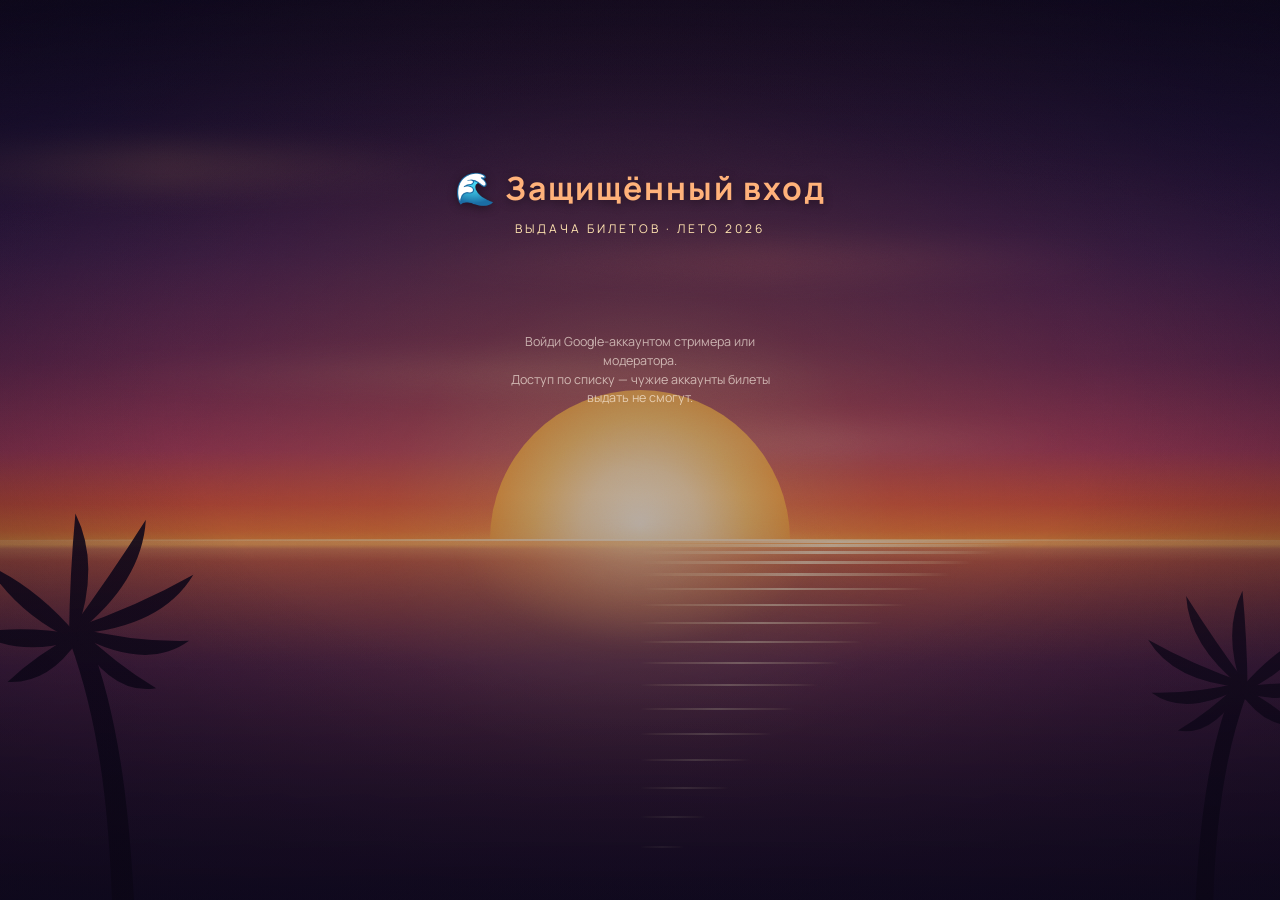
==== commit 8f699284: "form.html: Google account auth instead of client-side password hash Закрывает дыру, которую показал " ====
--- a/form.html
+++ b/form.html
@@ -6,6 +6,15 @@
 <title>Выдача билетов</title>
 <meta name="robots" content="noindex,nofollow">
 
+<link rel="preconnect" href="https://fonts.googleapis.com">
+<link rel="preconnect" href="https://fonts.gstatic.com" crossorigin>
+<link href="https://fonts.googleapis.com/css2?family=Unbounded:wght@500;600;700&family=Manrope:wght@400;500;600;700&display=swap" rel="stylesheet">
+<link rel="stylesheet" href="theme.css">
+<script src="theme.js" defer></script>
+
+<!-- Библиотека Google Identity Services («Войти через Google») -->
+<script src="https://accounts.google.com/gsi/client" async defer></script>
+
 <!-- ============================================================
      ⚙ НАСТРОЙКА ⚙
      ============================================================ -->
@@ -13,8 +22,10 @@
   // URL Apps Script Web App (получишь после deploy)
   const APPS_SCRIPT_URL = "https://script.google.com/macros/s/AKfycbzZmmW60G6Wfro8LEf7RJaaRmyPOW4uRhLS0AF3LqmnagL_T9__sqgJW5MakOjiIDw/exec";
 
-  // SHA-256 хэш пароля. Должен совпадать с PASSWORD_HASH в apps_script.gs
-  const PASSWORD_HASH = "1b3367c6e6a88fb387686831e77be322251ff205e2abea42e45168b6ed1a8725";
+  // OAuth Client ID из Google Cloud Console (тип «Web application»).
+  // Должен побуквенно совпадать с GOOGLE_CLIENT_ID в Apps Script.
+  // Это НЕ секрет (безопасность держится на сервере), но менять — только вместе с сервером.
+  const GOOGLE_CLIENT_ID = "360286087971-29mrfnh1adr2iaakghnhn16brt3a172l.apps.googleusercontent.com";
 
   // CSV-ссылки на листы (для автодополнения и аватарок)
   const VIEWERS_CSV_URL = "https://docs.google.com/spreadsheets/d/e/2PACX-1vT4e5Snl5FT-EdbjHQKKML7Ze1kNgpYcgx2MtrYWmkIPK32fHBTRfw7i3aKckWVvT6OoOQfOrQlyD6_/pub?gid=222000001&single=true&output=csv";
@@ -22,56 +33,17 @@
 </script>
 
 <style>
+  /* Палитра и фоновая сцена — в theme.css */
   :root {
-    --ocean-deep:    #134e4a;
-    --ocean-mid:     #0d9488;
-    --coral:         #fb7185;
-    --coral-light:   #fda4af;
-    --sand:          #fef3c7;
-
-    --ppk-color:     #06b6d4;
-    --ppk-bg:        rgba(6, 182, 212, 0.15);
-    --ppk-border:    rgba(6, 182, 212, 0.5);
-    --ppk-glow:      rgba(6, 182, 212, 0.35);
-
-    --ilyich-color:  #10b981;
-    --ilyich-bg:     rgba(16, 185, 129, 0.15);
-    --ilyich-border: rgba(16, 185, 129, 0.5);
-    --ilyich-glow:   rgba(16, 185, 129, 0.35);
-
-    --dipsy-color:   #a78bfa;
-    --dipsy-bg:      rgba(167, 139, 250, 0.15);
-    --dipsy-border:  rgba(167, 139, 250, 0.55);
-    --dipsy-glow:    rgba(167, 139, 250, 0.4);
-
-    --text:        #f0f9ff;
-    --text-dim:    rgba(240, 249, 255, 0.6);
-    --text-faint:  rgba(240, 249, 255, 0.35);
-    --card-bg:     rgba(4, 47, 46, 0.55);
-    --card-border: rgba(45, 212, 191, 0.18);
-
     /* Динамические — меняются при выборе стримера */
-    --active-color: var(--coral);
+    --active-color: var(--accent);
     --active-glow: transparent;
     --active-tint: transparent;
   }
 
-  * { box-sizing: border-box; margin: 0; padding: 0; }
-
-  body {
-    background:
-      linear-gradient(180deg, #042f2e 0%, #134e4a 35%, #0d9488 70%, #5eead4 92%, #fef3c7 100%);
-    background-attachment: fixed;
-    min-height: 100vh;
-    font-family: -apple-system, BlinkMacSystemFont, "Segoe UI", Roboto, "Helvetica Neue", Arial, sans-serif;
-    color: var(--text);
-    padding: 20px;
-    position: relative;
-    overflow-x: hidden;
-    transition: background 0.4s ease;
-  }
-
-  /* Цветовая "пелена" по всей странице в цвете стримера */
+  body { padding: 20px; }
+
+  /* Цветовая "пелена" в цвете выбранного стримера — поверх сцены */
   body::before {
     content: '';
     position: fixed;
@@ -94,9 +66,9 @@
     transition: background 0.35s ease;
   }
 
-  body.streamer-ppk    { --active-tint: radial-gradient(ellipse at top, rgba(6, 182, 212, 0.10), transparent 50%); --active-glow: rgba(6, 182, 212, 0.18); --active-color: var(--ppk-color); }
-  body.streamer-ilyich { --active-tint: radial-gradient(ellipse at top, rgba(16, 185, 129, 0.10), transparent 50%); --active-glow: rgba(16, 185, 129, 0.18); --active-color: var(--ilyich-color); }
-  body.streamer-dipsy  { --active-tint: radial-gradient(ellipse at top, rgba(167, 139, 250, 0.10), transparent 50%); --active-glow: rgba(167, 139, 250, 0.22); --active-color: var(--dipsy-color); }
+  body.streamer-ppk    { --active-tint: radial-gradient(ellipse at top, rgba(42, 212, 239, 0.10), transparent 50%); --active-glow: rgba(42, 212, 239, 0.18); --active-color: var(--ppk-color); }
+  body.streamer-ilyich { --active-tint: radial-gradient(ellipse at top, rgba(61, 220, 154, 0.10), transparent 50%); --active-glow: rgba(61, 220, 154, 0.18); --active-color: var(--ilyich-color); }
+  body.streamer-dipsy  { --active-tint: radial-gradient(ellipse at top, rgba(201, 168, 255, 0.10), transparent 50%); --active-glow: rgba(201, 168, 255, 0.22); --active-color: var(--dipsy-color); }
 
   .wrap {
     max-width: 640px;
@@ -133,7 +105,7 @@
     gap: 12px;
   }
   .gate-input {
-    background: rgba(4, 47, 46, 0.6);
+    background: rgba(28, 14, 38, 0.7);
     backdrop-filter: blur(10px);
     border: 1px solid var(--card-border);
     border-radius: 12px;
@@ -150,12 +122,12 @@
   }
   .gate-input:focus {
     border-color: var(--coral-light);
-    background: rgba(4, 47, 46, 0.8);
-    box-shadow: 0 0 0 3px rgba(251, 113, 133, 0.15);
+    background: rgba(28, 14, 38, 0.82);
+    box-shadow: 0 0 0 3px rgba(255, 166, 61, 0.16);
   }
   .gate-button {
     background: linear-gradient(135deg, var(--coral), var(--coral-light));
-    color: #1a1a2e;
+    color: #2a1206;
     font-weight: 600;
     font-size: 15px;
     padding: 12px 32px;
@@ -167,7 +139,7 @@
   }
   .gate-button:hover {
     transform: translateY(-2px);
-    box-shadow: 0 8px 20px rgba(251, 113, 133, 0.35);
+    box-shadow: 0 8px 20px rgba(255, 138, 76, 0.4);
   }
   .gate-error {
     color: #fca5a5;
@@ -175,6 +147,14 @@
     min-height: 18px;
     margin-top: 6px;
   }
+  .gate-hint {
+    color: var(--text-dim);
+    font-size: 12.5px;
+    line-height: 1.5;
+    max-width: 300px;
+    margin-top: 4px;
+  }
+  #gsi-button { display: flex; justify-content: center; min-height: 44px; }
 
   /* ===== Основной экран ===== */
   .app { display: none; padding-top: 8px; }
@@ -209,6 +189,15 @@
     transition: all 0.15s ease;
   }
   .logout-btn:hover { color: var(--coral-light); border-color: var(--coral-light); }
+  .top-account { display: flex; align-items: center; gap: 10px; }
+  .account-email {
+    font-size: 11px;
+    color: var(--text-faint);
+    max-width: 160px;
+    overflow: hidden;
+    text-overflow: ellipsis;
+    white-space: nowrap;
+  }
 
   /* ===== Блок выбора стримера ===== */
   .field { margin-bottom: 22px; }
@@ -227,7 +216,7 @@
     gap: 10px;
   }
   .streamer-card {
-    background: rgba(4, 47, 46, 0.55);
+    background: rgba(40, 20, 52, 0.58);
     backdrop-filter: blur(10px);
     border: 1px solid var(--card-border);
     border-radius: 14px;
@@ -243,9 +232,9 @@
     opacity: 1;
     transform: translateY(-2px);
   }
-  .streamer-card.active.s-ppk    { border-color: var(--ppk-border);    background: linear-gradient(135deg, var(--ppk-bg), rgba(4,47,46,0.55)); box-shadow: 0 0 0 2px var(--ppk-color), 0 10px 28px var(--ppk-glow); }
-  .streamer-card.active.s-ilyich { border-color: var(--ilyich-border); background: linear-gradient(135deg, var(--ilyich-bg), rgba(4,47,46,0.55)); box-shadow: 0 0 0 2px var(--ilyich-color), 0 10px 28px var(--ilyich-glow); }
-  .streamer-card.active.s-dipsy  { border-color: var(--dipsy-border);  background: linear-gradient(135deg, var(--dipsy-bg), rgba(4,47,46,0.55)); box-shadow: 0 0 0 2px var(--dipsy-color), 0 10px 28px var(--dipsy-glow); }
+  .streamer-card.active.s-ppk    { border-color: var(--ppk-border);    background: linear-gradient(135deg, var(--ppk-bg), rgba(40, 20, 52, 0.58)); box-shadow: 0 0 0 2px var(--ppk-color), 0 10px 28px var(--ppk-glow); }
+  .streamer-card.active.s-ilyich { border-color: var(--ilyich-border); background: linear-gradient(135deg, var(--ilyich-bg), rgba(40, 20, 52, 0.58)); box-shadow: 0 0 0 2px var(--ilyich-color), 0 10px 28px var(--ilyich-glow); }
+  .streamer-card.active.s-dipsy  { border-color: var(--dipsy-border);  background: linear-gradient(135deg, var(--dipsy-bg), rgba(40, 20, 52, 0.58)); box-shadow: 0 0 0 2px var(--dipsy-color), 0 10px 28px var(--dipsy-glow); }
   .streamer-card:hover:not(.active) { opacity: 0.85; }
 
   .streamer-avatar {
@@ -253,7 +242,7 @@
     border-radius: 50%;
     border: 2px solid;
     background-size: cover; background-position: center;
-    background-color: rgba(4, 47, 46, 0.6);
+    background-color: rgba(28, 14, 38, 0.7);
     margin: 0 auto 8px;
     display: flex; align-items: center; justify-content: center;
     font-size: 20px; font-weight: 500;
@@ -279,7 +268,7 @@
   .input,
   .select {
     width: 100%;
-    background: rgba(4, 47, 46, 0.55);
+    background: rgba(40, 20, 52, 0.58);
     backdrop-filter: blur(8px);
     border: 1px solid var(--card-border);
     border-radius: 12px;
@@ -293,7 +282,7 @@
   .input:focus,
   .select:focus {
     border-color: var(--active-color);
-    background: rgba(4, 47, 46, 0.75);
+    background: rgba(28, 14, 38, 0.78);
     box-shadow: 0 0 0 3px rgba(255, 255, 255, 0.05);
   }
   .input::placeholder { color: var(--text-faint); }
@@ -306,7 +295,7 @@
     padding-right: 40px;
     cursor: pointer;
   }
-  .select option { background: #134e4a; color: var(--text); }
+  .select option { background: #2a1226; color: var(--text); }
 
   /* ===== Автодополнение ===== */
   .autocomplete-wrap { position: relative; }
@@ -314,7 +303,7 @@
     position: absolute;
     top: calc(100% + 4px);
     left: 0; right: 0;
-    background: rgba(4, 47, 46, 0.95);
+    background: rgba(26, 13, 36, 0.96);
     backdrop-filter: blur(12px);
     border: 1px solid var(--card-border);
     border-radius: 12px;
@@ -331,16 +320,16 @@
     padding: 10px 14px;
     cursor: pointer;
     transition: background 0.12s ease;
-    border-bottom: 1px solid rgba(45, 212, 191, 0.08);
+    border-bottom: 1px solid rgba(255, 190, 120, 0.10);
   }
   .autocomplete-item:last-child { border-bottom: none; }
   .autocomplete-item:hover,
-  .autocomplete-item.highlight { background: rgba(251, 113, 133, 0.15); }
+  .autocomplete-item.highlight { background: rgba(255, 166, 61, 0.16); }
   .autocomplete-avatar {
     width: 28px; height: 28px;
     border-radius: 50%;
     background-size: cover; background-position: center;
-    background-color: rgba(4, 47, 46, 0.8);
+    background-color: rgba(28, 14, 38, 0.82);
     border: 1px solid var(--card-border);
     flex-shrink: 0;
   }
@@ -365,7 +354,7 @@
     gap: 12px;
   }
   .count-btn {
-    background: rgba(4, 47, 46, 0.55);
+    background: rgba(40, 20, 52, 0.58);
     border: 1px solid var(--card-border);
     border-radius: 10px;
     padding: 0;
@@ -377,7 +366,7 @@
     flex-shrink: 0;
     transition: all 0.15s ease;
   }
-  .count-btn:hover { background: rgba(4, 47, 46, 0.75); border-color: var(--coral-light); }
+  .count-btn:hover { background: rgba(28, 14, 38, 0.78); border-color: var(--coral-light); }
   .count-btn:active { transform: scale(0.95); }
   .count-input {
     flex: 1;
@@ -391,7 +380,7 @@
   .submit-btn {
     width: 100%;
     background: linear-gradient(135deg, var(--coral), var(--coral-light));
-    color: #1a1a2e;
+    color: #2a1206;
     font-weight: 600;
     font-size: 16px;
     padding: 16px 24px;
@@ -405,7 +394,7 @@
   }
   .submit-btn:hover:not(:disabled) {
     transform: translateY(-2px);
-    box-shadow: 0 10px 28px rgba(251, 113, 133, 0.4);
+    box-shadow: 0 10px 28px rgba(255, 138, 76, 0.45);
   }
   .submit-btn:disabled {
     opacity: 0.4;
@@ -435,16 +424,16 @@
     display: block;
   }
   .notice.loading {
-    background: rgba(45, 212, 191, 0.12);
-    border: 1px solid rgba(45, 212, 191, 0.4);
-    color: #5eead4;
+    background: rgba(255, 166, 61, 0.14);
+    border: 1px solid rgba(255, 166, 61, 0.42);
+    color: #ffd89b;
     display: block;
   }
 
   .last-entries {
     margin-top: 24px;
     padding: 14px 16px;
-    background: rgba(4, 47, 46, 0.35);
+    background: rgba(40, 20, 52, 0.4);
     border: 1px solid var(--card-border);
     border-radius: 12px;
     backdrop-filter: blur(8px);
@@ -461,7 +450,7 @@
     font-size: 13px;
     color: var(--text-dim);
     padding: 4px 0;
-    border-bottom: 1px solid rgba(45, 212, 191, 0.06);
+    border-bottom: 1px solid rgba(255, 190, 120, 0.08);
   }
   .last-entry:last-child { border-bottom: none; }
   .last-entry-dot {
@@ -483,22 +472,25 @@
 <body>
   <div class="wrap">
 
-    <!-- ===== Экран входа ===== -->
+    <!-- ===== Экран входа (Google-аккаунт) ===== -->
     <div id="gate" class="gate">
       <h1 class="gate-title">🌊 Защищённый вход</h1>
       <p class="gate-subtitle">Выдача билетов · Лето 2026</p>
-      <form id="gate-form" class="gate-form" onsubmit="return false;">
-        <input id="gate-input" class="gate-input" type="password" placeholder="Код доступа" autocomplete="off">
-        <button id="gate-submit" class="gate-button" type="submit">Войти</button>
+      <div class="gate-form">
+        <div id="gsi-button"></div>
+        <p class="gate-hint">Войди Google-аккаунтом стримера или модератора.<br>Доступ по списку — чужие аккаунты билеты выдать не смогут.</p>
         <div id="gate-error" class="gate-error"></div>
-      </form>
+      </div>
     </div>
 
     <!-- ===== Главный экран ===== -->
     <div id="app" class="app">
       <div class="top-bar">
         <div class="top-title">🎟️ Билеты · <span id="active-streamer-label" class="top-title-accent">не выбрано</span></div>
-        <button id="logout-btn" class="logout-btn">Выйти</button>
+        <div class="top-account">
+          <span id="account-email" class="account-email"></span>
+          <button id="logout-btn" class="logout-btn">Выйти</button>
+        </div>
       </div>
 
       <!-- Выбор стримера -->
@@ -574,11 +566,6 @@
 // ============================================================
 // Утилиты
 // ============================================================
-async function sha256(str) {
-  const buf = await crypto.subtle.digest('SHA-256', new TextEncoder().encode(str));
-  return Array.from(new Uint8Array(buf)).map(b => b.toString(16).padStart(2, '0')).join('');
-}
-
 function parseCSV(text) {
   const rows = [];
   let row = [], cell = '', inQ = false;
@@ -846,6 +833,12 @@
 async function submitTicket() {
   if (submitBtn.disabled) return;
 
+  if (!tokenValid()) {
+    showNotice('error', '❌ Сессия входа истекла. Войди через Google снова.');
+    signOut();
+    return;
+  }
+
   const streamer = selectedStreamer;
   const nick = nickInput.value.trim();
   const source = document.getElementById('source-select').value;
@@ -855,9 +848,8 @@
   showNotice('loading', '⏳ Отправляю...');
 
   try {
-    const passwordHash = await sha256(currentPassword);
     const payload = {
-      passwordHash: passwordHash,
+      idToken: idToken,
       streamer: streamer,
       nick: nick,
       source: source,
@@ -948,19 +940,36 @@
 }
 
 // ============================================================
-// Авторизация
-// ============================================================
-let currentPassword = null;
-
-async function tryLogin(password) {
-  const hash = await sha256(password);
-  if (hash === PASSWORD_HASH) {
-    currentPassword = password;
-    try { localStorage.setItem('form_auth', password); } catch(e) {}
-    enterApp();
-    return true;
-  }
-  return false;
+// Авторизация через Google-аккаунт (Google Identity Services)
+//
+// Безопасность держится на СЕРВЕРЕ (Apps Script). Клиент получает от
+// Google подписанный ID-токен и шлёт его при каждой выдаче. Apps Script
+// проверяет подпись токена и сверяет email с белым списком. Подделать
+// токен из консоли нельзя — нужен приватный ключ Google. Поэтому старый
+// эксплойт (скопировать хэш и слать fetch'ем) больше не работает.
+// ============================================================
+let idToken = null;
+let account = { email: null, name: null, exp: 0 };
+
+function decodeJwt(token) {
+  try {
+    const part = token.split('.')[1].replace(/-/g, '+').replace(/_/g, '/');
+    return JSON.parse(decodeURIComponent(escape(atob(part))));
+  } catch (e) { return {}; }
+}
+
+// exp — в секундах. Токен считаем валидным, если до истечения ещё >60с.
+function tokenValid() {
+  return !!idToken && account.exp * 1000 - Date.now() > 60000;
+}
+
+function handleCredentialResponse(response) {
+  idToken = response.credential;
+  const p = decodeJwt(idToken);
+  account = { email: p.email || '', name: p.name || p.email || '', exp: parseInt(p.exp, 10) || 0 };
+  const emailEl = document.getElementById('account-email');
+  if (emailEl) emailEl.textContent = account.email;
+  enterApp();
 }
 
 async function enterApp() {
@@ -982,53 +991,43 @@
   nickInput.focus();
 }
 
-// Логин по форме
-document.getElementById('gate-submit').addEventListener('click', async () => {
-  const input = document.getElementById('gate-input');
-  const errorEl = document.getElementById('gate-error');
-  errorEl.textContent = '';
-  const pw = input.value.trim();
-  if (!pw) return;
-
-  if (!PASSWORD_HASH || PASSWORD_HASH.startsWith('PASTE_')) {
-    errorEl.textContent = 'Не настроен PASSWORD_HASH в коде';
-    return;
-  }
-
-  const ok = await tryLogin(pw);
-  if (!ok) {
-    errorEl.textContent = 'Неверный код';
-    input.value = '';
-    input.focus();
-  }
-});
-
-document.getElementById('gate-input').addEventListener('keydown', (e) => {
-  if (e.key === 'Enter') document.getElementById('gate-submit').click();
-});
-
-// Logout
-document.getElementById('logout-btn').addEventListener('click', () => {
-  if (!confirm('Выйти из защищённой формы? Придётся снова ввести код.')) return;
-  try { localStorage.removeItem('form_auth'); } catch(e) {}
-  currentPassword = null;
+function signOut() {
+  try { if (window.google && google.accounts) google.accounts.id.disableAutoSelect(); } catch (e) {}
+  idToken = null;
+  account = { email: null, name: null, exp: 0 };
+  const emailEl = document.getElementById('account-email');
+  if (emailEl) emailEl.textContent = '';
   document.body.classList.remove('streamer-ppk', 'streamer-ilyich', 'streamer-dipsy');
   document.getElementById('app').classList.remove('active');
   document.getElementById('gate').style.display = 'block';
-  document.getElementById('gate-input').value = '';
-  document.getElementById('gate-input').focus();
+}
+
+document.getElementById('logout-btn').addEventListener('click', () => {
+  if (!confirm('Выйти из формы? Придётся снова войти через Google.')) return;
+  signOut();
 });
 
-// Автологин из localStorage
-(async () => {
-  try {
-    const saved = localStorage.getItem('form_auth');
-    if (saved) {
-      const ok = await tryLogin(saved);
-      if (!ok) localStorage.removeItem('form_auth');
-    }
-  } catch(e) {}
-  document.getElementById('gate-input').focus();
+// Инициализация Google Identity Services, когда библиотека загрузится
+(function initGis() {
+  const errorEl = document.getElementById('gate-error');
+  if (!GOOGLE_CLIENT_ID || GOOGLE_CLIENT_ID.startsWith('ВСТАВЬ')) {
+    if (errorEl) errorEl.textContent = 'Не настроен GOOGLE_CLIENT_ID в коде';
+    return;
+  }
+  if (!(window.google && google.accounts && google.accounts.id)) {
+    setTimeout(initGis, 100); // ждём загрузки gsi/client
+    return;
+  }
+  google.accounts.id.initialize({
+    client_id: GOOGLE_CLIENT_ID,
+    callback: handleCredentialResponse,
+    auto_select: true,
+  });
+  google.accounts.id.renderButton(
+    document.getElementById('gsi-button'),
+    { theme: 'filled_black', size: 'large', text: 'signin_with', shape: 'pill' }
+  );
+  google.accounts.id.prompt(); // тихий автологин / One Tap для вернувшихся
 })();
 </script>
 </body>
--- a/theme.css
+++ b/theme.css
@@ -0,0 +1,482 @@
+/* ============================================================
+   ЛЕТНИЙ РОЗЫГРЫШ 2026 — АВГУСТ · «ЯНТАРНЫЙ ЗАКАТ»
+   Общая тема для всех страниц (index / tickets / wheel / form).
+   Меняешь тему в одном месте — меняется весь сайт.
+   ============================================================ */
+
+:root {
+  /* ===== Небо заката (сверху вниз) ===== */
+  --night:       #120b26;
+  --dusk:        #241541;
+  --violet:      #452254;
+  --plum:        #6d2b56;
+  --rose:        #a83c5b;
+  --ember:       #d95538;
+  --orange:      #f47b34;
+  --amber:       #ffa63d;
+  --gold-warm:   #ffc86b;
+  --sand:        #ffe3b0;
+  --sand-pale:   #fff2da;
+
+  /* ===== Море ===== */
+  --sea-far:     #b8563f;
+  --sea-mid:     #4a2350;
+  --sea-deep:    #170e2c;
+
+  /* ===== Акценты ===== */
+  --accent:        #ff8a4c;
+  --accent-light:  #ffb27a;
+  --accent-glow:   rgba(255, 138, 76, 0.45);
+
+  /* ===== Билеты ===== */
+  --gold:          #ffcf5c;
+  --gold-light:    #ffe4a3;
+  --gold-glow:     rgba(255, 207, 92, 0.6);
+  --silver:        #cfd8e8;
+  --silver-light:  #e8eefa;
+  --silver-glow:   rgba(207, 216, 232, 0.55);
+  --bronze:        #d98548;
+
+  /* ===== Стримеры (айдентика — оттенки сохранены) ===== */
+  --ppk-color:     #2ad4ef;
+  --ppk-bg:        rgba(42, 212, 239, 0.14);
+  --ppk-border:    rgba(42, 212, 239, 0.45);
+  --ppk-glow:      rgba(42, 212, 239, 0.35);
+
+  --ilyich-color:  #3ddc9a;
+  --ilyich-bg:     rgba(61, 220, 154, 0.14);
+  --ilyich-border: rgba(61, 220, 154, 0.45);
+  --ilyich-glow:   rgba(61, 220, 154, 0.35);
+
+  --dipsy-color:   #c9a8ff;
+  --dipsy-bg:      rgba(201, 168, 255, 0.14);
+  --dipsy-border:  rgba(201, 168, 255, 0.5);
+  --dipsy-glow:    rgba(201, 168, 255, 0.4);
+
+  /* ===== Текст ===== */
+  --text:        #fff4e8;
+  --text-dim:    rgba(255, 244, 232, 0.66);
+  --text-faint:  rgba(255, 244, 232, 0.38);
+
+  /* ===== Стекло карточек (тёплая слива) ===== */
+  --card-bg:      rgba(46, 24, 58, 0.55);
+  --card-solid:   rgba(34, 18, 46, 0.88);
+  --card-border:  rgba(255, 190, 120, 0.20);
+  --card-hi:      rgba(255, 214, 160, 0.35);
+
+  /* Совместимость со старой (июльской) палитрой — чтобы
+     не переписанные правила не «выпадали» из темы */
+  --ocean-deep:  #241541;
+  --ocean-mid:   #452254;
+  --ocean-light: #d95538;
+  --coral:       var(--accent);
+  --coral-light: var(--accent-light);
+  --sand-warm:   var(--gold-warm);
+
+  --font-display: 'Unbounded', 'Segoe UI', system-ui, sans-serif;
+  --font-body: 'Manrope', -apple-system, BlinkMacSystemFont, 'Segoe UI', Roboto, sans-serif;
+
+  --horizon: 60vh;
+}
+
+* { box-sizing: border-box; margin: 0; padding: 0; }
+
+body {
+  /* Небо задаётся сразу в CSS — чтобы не было вспышки до отрисовки сцены */
+  background:
+    linear-gradient(180deg,
+      var(--night)   0%,
+      var(--dusk)    14%,
+      var(--violet)  28%,
+      var(--plum)    40%,
+      var(--rose)    50%,
+      var(--ember)   56%,
+      var(--orange)  59%,
+      var(--amber)   60.5%,
+      var(--sea-far) 61%,
+      var(--sea-mid) 74%,
+      var(--sea-deep) 100%
+    );
+  background-attachment: fixed;
+  min-height: 100vh;
+  font-family: var(--font-body);
+  color: var(--text);
+  position: relative;
+  overflow-x: hidden;
+  -webkit-font-smoothing: antialiased;
+}
+
+/* ============================================================
+   СЦЕНА ЗАКАТА (вставляется theme.js, лежит под контентом)
+   ============================================================ */
+.scene {
+  position: fixed;
+  inset: 0;
+  z-index: 0;
+  pointer-events: none;
+  overflow: hidden;
+}
+.scene > * { position: absolute; }
+
+/* --- Солнце: половина диска над горизонтом --- */
+.sun-glow {
+  left: 50%; top: var(--horizon);
+  width: 1500px; height: 1500px;
+  transform: translate(-50%, -50%);
+  background: radial-gradient(circle,
+    rgba(255, 224, 160, 0.50) 0%,
+    rgba(255, 196, 110, 0.34) 11%,
+    rgba(255, 140, 70, 0.20) 24%,
+    rgba(212, 85, 56, 0.10) 44%,
+    transparent 68%);
+}
+/* Солнце наполовину село за океан: нижняя половина диска срезана
+   ровно по линии горизонта — она «за водой». */
+.sun {
+  left: 50%; top: var(--horizon);
+  width: 300px; height: 300px;
+  transform: translate(-50%, -50%);
+  border-radius: 50%;
+  background: radial-gradient(circle at 50% 45%,
+    #fff6dd 0%,
+    var(--sand) 26%,
+    var(--gold-warm) 48%,
+    var(--amber) 70%,
+    var(--orange) 100%);
+  /* box-shadow здесь НЕЛЬЗЯ: clip-path обрезал бы свечение по краям
+     элемента и получался бы видимый прямоугольник. Ореол — .sun-glow */
+  clip-path: inset(0 0 50% 0);   /* видна только часть выше горизонта */
+  animation: sunBreathe 9s ease-in-out infinite;
+}
+@keyframes sunBreathe {
+  0%, 100% { filter: brightness(1); }
+  50%      { filter: brightness(1.09); }
+}
+
+/* Яркое «пятно» на воде прямо под солнцем — там, где свет входит в море */
+.sun-pool {
+  left: 50%; top: var(--horizon);
+  width: 360px; height: 110px;
+  transform: translate(-50%, -6%);
+  background: radial-gradient(ellipse at 50% 0%,
+    rgba(255, 232, 180, 0.55) 0%,
+    rgba(255, 180, 110, 0.28) 45%,
+    transparent 72%);
+  filter: blur(7px);
+}
+
+/* --- Море --- */
+.sea {
+  left: 0; right: 0;
+  top: var(--horizon); bottom: 0;
+  background:
+    linear-gradient(180deg,
+      rgba(255, 190, 120, 0.55) 0%,
+      rgba(200, 95, 65, 0.35) 6%,
+      rgba(90, 42, 76, 0.55) 34%,
+      rgba(23, 14, 44, 0.92) 100%);
+}
+/* ===== Дорожка света на воде =====
+   Отдельные блики: чем дальше от солнца, тем короче, тусклее и реже.
+   Сами блики создаёт theme.js (класс .ray), стиль — здесь. */
+.sun-path {
+  left: 50%;
+  top: var(--horizon);
+  width: 32vw; max-width: 400px;   /* верхний блик ≈ ширина диска */
+  height: 34vh;
+  transform: translateX(-50%);
+}
+.sun-path .ray {
+  position: absolute;
+  left: 50%;
+  border-radius: 999px;
+  background: linear-gradient(90deg,
+    transparent 0%,
+    rgba(255, 226, 176, 0.35) 12%,
+    rgba(255, 240, 205, 0.95) 50%,
+    rgba(255, 226, 176, 0.35) 88%,
+    transparent 100%);
+  filter: blur(0.7px);
+  animation: rayWobble 4s ease-in-out infinite;
+}
+/* Лёгкое покачивание — вода живая, блики «дышат».
+   --dx задаёт свой сдвиг каждому блику: строй не идеально ровный */
+@keyframes rayWobble {
+  0%, 100% { transform: translateX(calc(-50% + var(--dx, 0px) - 5px)) scaleX(0.96); }
+  50%      { transform: translateX(calc(-50% + var(--dx, 0px) + 5px)) scaleX(1.06); }
+}
+/* Тонкая световая линия самого горизонта */
+.horizon-line {
+  left: 0; right: 0;
+  top: var(--horizon);
+  height: 2px;
+  transform: translateY(-1px);
+  background: linear-gradient(90deg,
+    transparent 0%,
+    rgba(255, 220, 160, 0.65) 30%,
+    rgba(255, 240, 210, 0.9) 50%,
+    rgba(255, 220, 160, 0.65) 70%,
+    transparent 100%);
+  filter: blur(0.5px);
+}
+
+/* --- Облака: вытянутые мазки, медленно плывут --- */
+.cloud {
+  border-radius: 50%;
+  filter: blur(14px);
+  opacity: 0.5;
+}
+.cloud-1 {
+  left: -10%; top: 16%;
+  width: 46vw; height: 46px;
+  background: linear-gradient(90deg, transparent, rgba(255, 170, 120, 0.5), transparent);
+  animation: drift 95s linear infinite;
+}
+.cloud-2 {
+  left: 30%; top: 27%;
+  width: 60vw; height: 34px;
+  background: linear-gradient(90deg, transparent, rgba(255, 130, 110, 0.42), transparent);
+  animation: drift 140s linear infinite reverse;
+}
+.cloud-3 {
+  left: 5%; top: 40%;
+  width: 70vw; height: 26px;
+  background: linear-gradient(90deg, transparent, rgba(255, 200, 150, 0.4), transparent);
+  animation: drift 115s linear infinite;
+}
+.cloud-4 {
+  left: 45%; top: 48%;
+  width: 40vw; height: 18px;
+  background: linear-gradient(90deg, transparent, rgba(255, 225, 190, 0.45), transparent);
+  animation: drift 80s linear infinite reverse;
+}
+@keyframes drift {
+  from { transform: translateX(-30vw); }
+  to   { transform: translateX(110vw); }
+}
+
+/* --- Пальмы по краям --- */
+.palm {
+  bottom: 0;
+  width: 300px; height: 62vh;
+  background-repeat: no-repeat;
+  background-position: bottom center;
+  background-size: contain;
+  opacity: 0.9;
+}
+.palm-left  { left: -34px; transform: scaleX(-1); }
+.palm-right { right: -50px; width: 240px; height: 50vh; opacity: 0.82; }
+
+/* --- Затемняющая вуаль: гарантирует читаемость текста --- */
+.scene-veil {
+  inset: 0;
+  background:
+    linear-gradient(180deg,
+      rgba(12, 7, 24, 0.55) 0%,
+      rgba(16, 9, 30, 0.34) 30%,
+      rgba(30, 12, 34, 0.30) 55%,
+      rgba(12, 7, 24, 0.55) 100%);
+}
+/* Виньетка по краям */
+.scene-vignette {
+  inset: 0;
+  background: radial-gradient(ellipse 90% 75% at 50% 45%, transparent 40%, rgba(10, 5, 20, 0.55) 100%);
+}
+/* Зерно — «плёночная» фактура, убирает пластиковость градиентов */
+.scene-grain {
+  inset: -50%;
+  width: 200%; height: 200%;
+  background-image: url("data:image/svg+xml,%3Csvg xmlns='http://www.w3.org/2000/svg' width='200' height='200'%3E%3Cfilter id='n'%3E%3CfeTurbulence type='fractalNoise' baseFrequency='0.85' numOctaves='3'/%3E%3C/filter%3E%3Crect width='200' height='200' filter='url(%23n)' opacity='0.5'/%3E%3C/svg%3E");
+  opacity: 0.055;
+  mix-blend-mode: overlay;
+  animation: grainShift 1.2s steps(3) infinite;
+}
+@keyframes grainShift {
+  0%   { transform: translate(0, 0); }
+  33%  { transform: translate(-1.5%, 1%); }
+  66%  { transform: translate(1%, -1.5%); }
+  100% { transform: translate(0, 0); }
+}
+
+/* ============================================================
+   ТИПОГРАФИКА
+   ============================================================ */
+.wrap { position: relative; z-index: 1; }
+
+.title {
+  font-family: var(--font-display);
+  font-weight: 700;
+  letter-spacing: 0.5px;
+  line-height: 1.05;
+  background: linear-gradient(180deg, #fff8ec 0%, var(--sand) 42%, var(--gold-warm) 70%, var(--amber) 100%);
+  -webkit-background-clip: text;
+  background-clip: text;
+  -webkit-text-fill-color: transparent;
+  filter: drop-shadow(0 3px 18px rgba(255, 150, 80, 0.45)) drop-shadow(0 2px 3px rgba(40, 10, 30, 0.5));
+}
+.subtitle {
+  font-family: var(--font-body);
+  font-weight: 500;
+  color: var(--sand);
+  text-transform: uppercase;
+  text-shadow: 0 2px 10px rgba(40, 10, 30, 0.7);
+}
+.section-title {
+  font-family: var(--font-display);
+  font-weight: 600;
+}
+
+/* ============================================================
+   ОБЩИЕ КОМПОНЕНТЫ
+   ============================================================ */
+
+/* --- Стеклянная поверхность --- */
+.glass {
+  background: var(--card-bg);
+  backdrop-filter: blur(14px) saturate(1.15);
+  -webkit-backdrop-filter: blur(14px) saturate(1.15);
+  border: 1px solid var(--card-border);
+  box-shadow:
+    0 18px 45px rgba(10, 4, 20, 0.45),
+    inset 0 1px 0 var(--card-hi);
+}
+
+/* --- Кнопка-CTA --- */
+.cta-button {
+  display: inline-flex;
+  align-items: center;
+  gap: 10px;
+  font-family: var(--font-display);
+  font-weight: 600;
+  font-size: 15px;
+  letter-spacing: 0.3px;
+  padding: 15px 34px;
+  border-radius: 16px;
+  text-decoration: none;
+  color: #2a1206;
+  background: linear-gradient(135deg, var(--gold-warm) 0%, var(--amber) 45%, var(--accent) 100%);
+  box-shadow:
+    0 10px 30px rgba(255, 138, 76, 0.35),
+    inset 0 1px 0 rgba(255, 255, 255, 0.45);
+  transition: transform 0.2s cubic-bezier(0.22, 1, 0.36, 1), box-shadow 0.2s ease;
+  position: relative;
+  overflow: hidden;
+}
+.cta-button::after {
+  content: '';
+  position: absolute;
+  top: 0; left: -60%;
+  width: 40%; height: 100%;
+  background: linear-gradient(100deg, transparent, rgba(255, 255, 255, 0.5), transparent);
+  transform: skewX(-18deg);
+  transition: left 0.55s ease;
+}
+.cta-button:hover {
+  transform: translateY(-3px);
+  box-shadow: 0 16px 40px rgba(255, 138, 76, 0.5), inset 0 1px 0 rgba(255, 255, 255, 0.6);
+}
+.cta-button:hover::after { left: 120%; }
+
+/* --- Навигация --- */
+.nav a {
+  color: var(--text-dim);
+  text-decoration: none;
+  font-size: 12px;
+  letter-spacing: 1.5px;
+  text-transform: uppercase;
+  transition: color 0.15s ease;
+}
+.nav a:hover { color: var(--gold-warm); }
+
+/* --- Поле ввода --- */
+.search-input, .input, .select {
+  background: rgba(28, 14, 38, 0.6);
+  backdrop-filter: blur(10px);
+  border: 1px solid var(--card-border);
+  border-radius: 14px;
+  color: var(--text);
+  font-family: inherit;
+  outline: none;
+  transition: border-color 0.18s ease, box-shadow 0.18s ease, background 0.18s ease;
+}
+.search-input:focus, .input:focus, .select:focus {
+  border-color: var(--amber);
+  background: rgba(28, 14, 38, 0.8);
+  box-shadow: 0 0 0 3px rgba(255, 166, 61, 0.16);
+}
+.search-input::placeholder, .input::placeholder { color: var(--text-faint); }
+
+/* --- Карточка стримера --- */
+.streamer-card {
+  background: rgba(40, 20, 52, 0.55);
+  backdrop-filter: blur(12px);
+  border: 1px solid;
+  border-radius: 16px;
+  text-decoration: none;
+  color: var(--text);
+  transition: transform 0.22s cubic-bezier(0.22, 1, 0.36, 1), box-shadow 0.22s ease;
+  box-shadow: inset 0 1px 0 rgba(255, 214, 160, 0.18);
+}
+.streamer-card.s-ppk    { border-color: var(--ppk-border); }
+.streamer-card.s-ilyich { border-color: var(--ilyich-border); }
+.streamer-card.s-dipsy  { border-color: var(--dipsy-border); }
+.streamer-card:hover { transform: translateY(-4px); }
+.streamer-card.s-ppk:hover    { box-shadow: 0 12px 30px var(--ppk-glow); }
+.streamer-card.s-ilyich:hover { box-shadow: 0 12px 30px var(--ilyich-glow); }
+.streamer-card.s-dipsy:hover  { box-shadow: 0 12px 30px var(--dipsy-glow); }
+
+.streamer-avatar {
+  border-radius: 50%;
+  border: 2px solid;
+  background-size: cover;
+  background-position: center;
+  background-color: rgba(28, 14, 38, 0.7);
+  display: flex; align-items: center; justify-content: center;
+  font-weight: 600;
+}
+.streamer-card.s-ppk .streamer-avatar    { border-color: var(--ppk-color); color: var(--ppk-color); }
+.streamer-card.s-ilyich .streamer-avatar { border-color: var(--ilyich-color); color: var(--ilyich-color); }
+.streamer-card.s-dipsy .streamer-avatar  { border-color: var(--dipsy-color); color: var(--dipsy-color); }
+
+/* --- Подвал --- */
+.footer {
+  text-align: center;
+  color: var(--text-faint);
+  font-size: 12px;
+  letter-spacing: 0.5px;
+  padding: 24px 20px;
+}
+
+/* ============================================================
+   Доступность: уважаем «уменьшить движение»
+   ============================================================ */
+@media (prefers-reduced-motion: reduce) {
+  .sun, .sun-path .ray, .cloud, .scene-grain,
+  .cta-button, .cta-button::after {
+    animation: none !important;
+    transition: none !important;
+  }
+}
+
+/* ============================================================
+   Мобильные: сцена компактнее, пальмы прячем
+   ============================================================ */
+@media (max-width: 760px) {
+  :root { --horizon: 46vh; }
+  .sun { width: 200px; height: 200px; }
+  .sun-glow { width: 900px; height: 900px; }
+  .sun-pool { width: 240px; height: 80px; }
+  .palm-left { left: -90px; opacity: 0.55; }
+  .palm-right { display: none; }
+  .sun-path { width: 52vw; }
+  /* На узком экране контент часто ложится прямо на солнце —
+     затемняем сцену сильнее, чтобы текст и кнопки читались */
+  .scene-veil {
+    background:
+      linear-gradient(180deg,
+        rgba(12, 7, 24, 0.62) 0%,
+        rgba(16, 9, 30, 0.48) 30%,
+        rgba(30, 12, 34, 0.46) 55%,
+        rgba(12, 7, 24, 0.62) 100%);
+  }
+}
